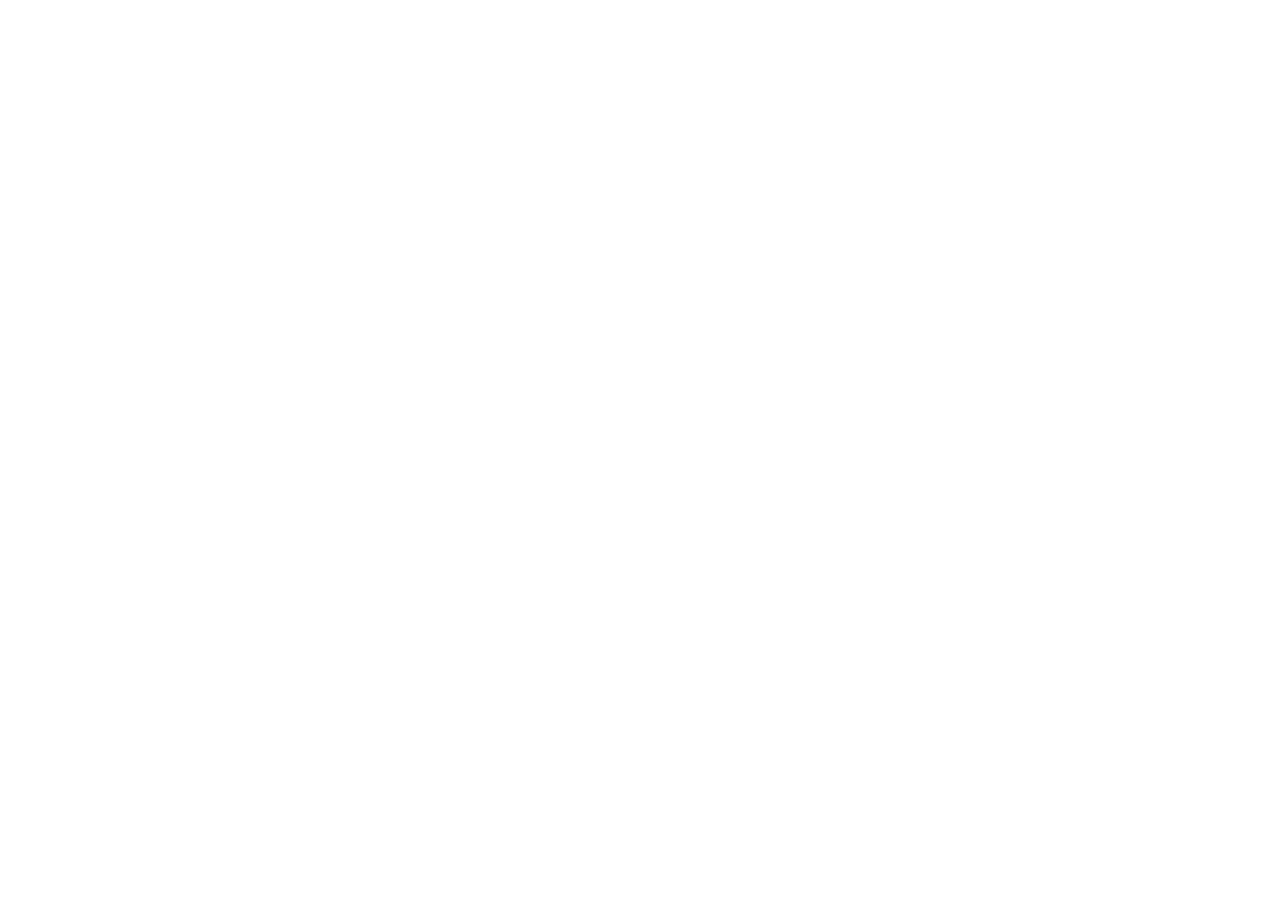
==== about.html @ 679f48a5 "HTML" ====
<!doctype html>
<html>
<head>
<meta charset="UTF-8">
<link rel="stylesheet" type="text/css" href="css/normalize.css">
<link rel="stylesheet" type="text/css" href="css/main.css">
<title>About</title>
</head>

<body>
</body>
</html>
---- css/main.css ----
@charset "UTF-8";
/* CSS Document */
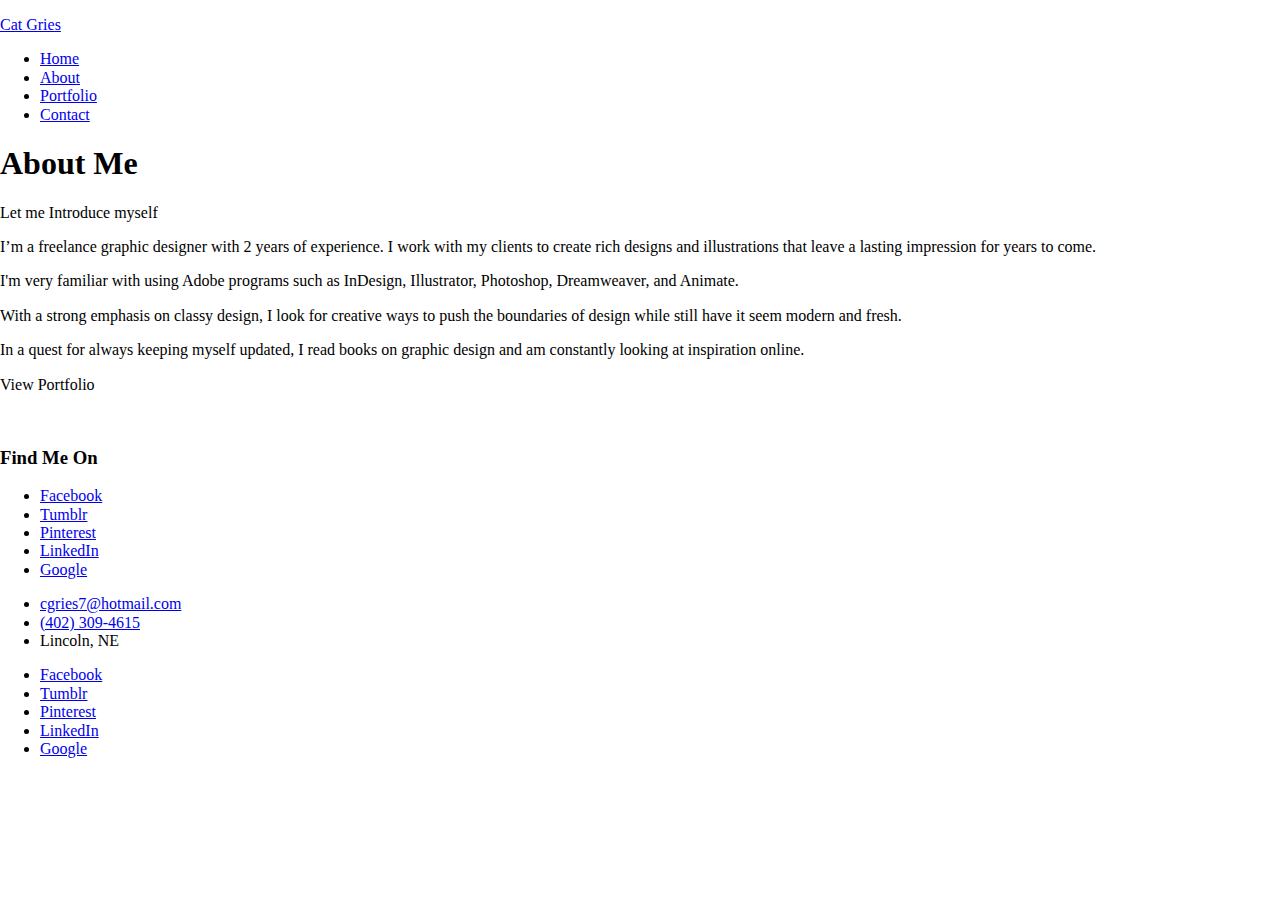
==== commit e0e4b0c1: "HTML" ====
--- a/about.html
+++ b/about.html
@@ -8,5 +8,82 @@
 </head>
 
 <body>
+<!--===========================================================
+HEADER 
+============================================================-->
+<header class="wrapper">
+	<div class="row">
+		<p class="f-left"><a href="index.html">Cat Gries</a></p>
+		<nav class="f-right">
+			<ul>
+				<li><a href="index.html">Home</a></li>
+				<li><a href="#">About</a></li>
+				<li><a href="portfolio.html">Portfolio</a></li>
+				<li><a href="contact.html">Contact</a></li>
+			</ul>
+		</nav>
+	</div>
+</header>
+<!--===========================================================
+BODY
+============================================================-->
+<section class="bg-blue">
+	<div class="wrapper">
+		<div class="bg-white">
+			<header>
+				<h1>About Me</h1>
+				<p>Let me Introduce myself</p>
+			</header>
+			<div class="row">
+				<div class="f-left">
+					<p>I’m a freelance graphic designer with 2 years of experience. I work with my clients to create rich designs and illustrations that leave a lasting		impression for years to come.</p>
+					<p>I'm very familiar with using Adobe programs such as  InDesign, Illustrator, Photoshop, Dreamweaver, and Animate.</p>
+					<p>With a strong emphasis on classy design, I look for 	creative ways to push the boundaries of design while still have it seem modern and fresh.</p>
+					<p>In a quest for always keeping myself updated, I read books on graphic design and am constantly looking at inspiration online.</p>
+					<p><a>View Portfolio</a></p>
+				</div>
+				<div class="f-right">
+					<img>
+					<section>
+						<header>
+							<h3>Find Me On</h3>
+						</header>
+						<ul>
+							<li><a href="https://www.facebook.com/" target="_blank"><span>Facebook</span></a></li>
+							<li><a href="https://www.tumblr.com/" target="_blank"><span>Tumblr</span></a></li>
+							<li><a href="https://www.pinterest.com/" target="_blank"><span>Pinterest</span></a></li>
+							<li><a href="https://www.linkedin.com/feed/" target="_blank"><span>LinkedIn</span></a></li>
+							<li><a href="https://www.google.com/" target="_blank"><span>Google</span></a></li>
+						</ul>
+					</section>
+				</div>
+			</div>
+		</div>
+	</div>
+</section>
+<!--===========================================================
+FOOTER
+============================================================-->
+<footer class="bg-gold">
+	<div class="wrapper row">
+		<div class="f-left">
+			<ul>
+				<li><a href="mailto:cgries7@hotmail.com">cgries7@hotmail.com</a></li>
+				<li><a href="tel:14023094615">(402) 309-4615</a></li>
+				<li>Lincoln, NE</li>
+			</ul>
+		</div>
+		<div class="f-right">
+			<ul>
+				<li><a href="https://www.facebook.com/" target="_blank"><span>Facebook</span></a></li>
+				<li><a href="https://www.tumblr.com/" target="_blank"><span>Tumblr</span></a></li>
+				<li><a href="https://www.pinterest.com/" target="_blank"><span>Pinterest</span></a></li>
+				<li><a href="https://www.linkedin.com/feed/" target="_blank"><span>LinkedIn</span></a></li>
+				<li><a href="https://www.google.com/" target="_blank"><span>Google</span></a></li>
+			</ul>
+		</div>
+	</div>
+</footer>
+
 </body>
 </html>
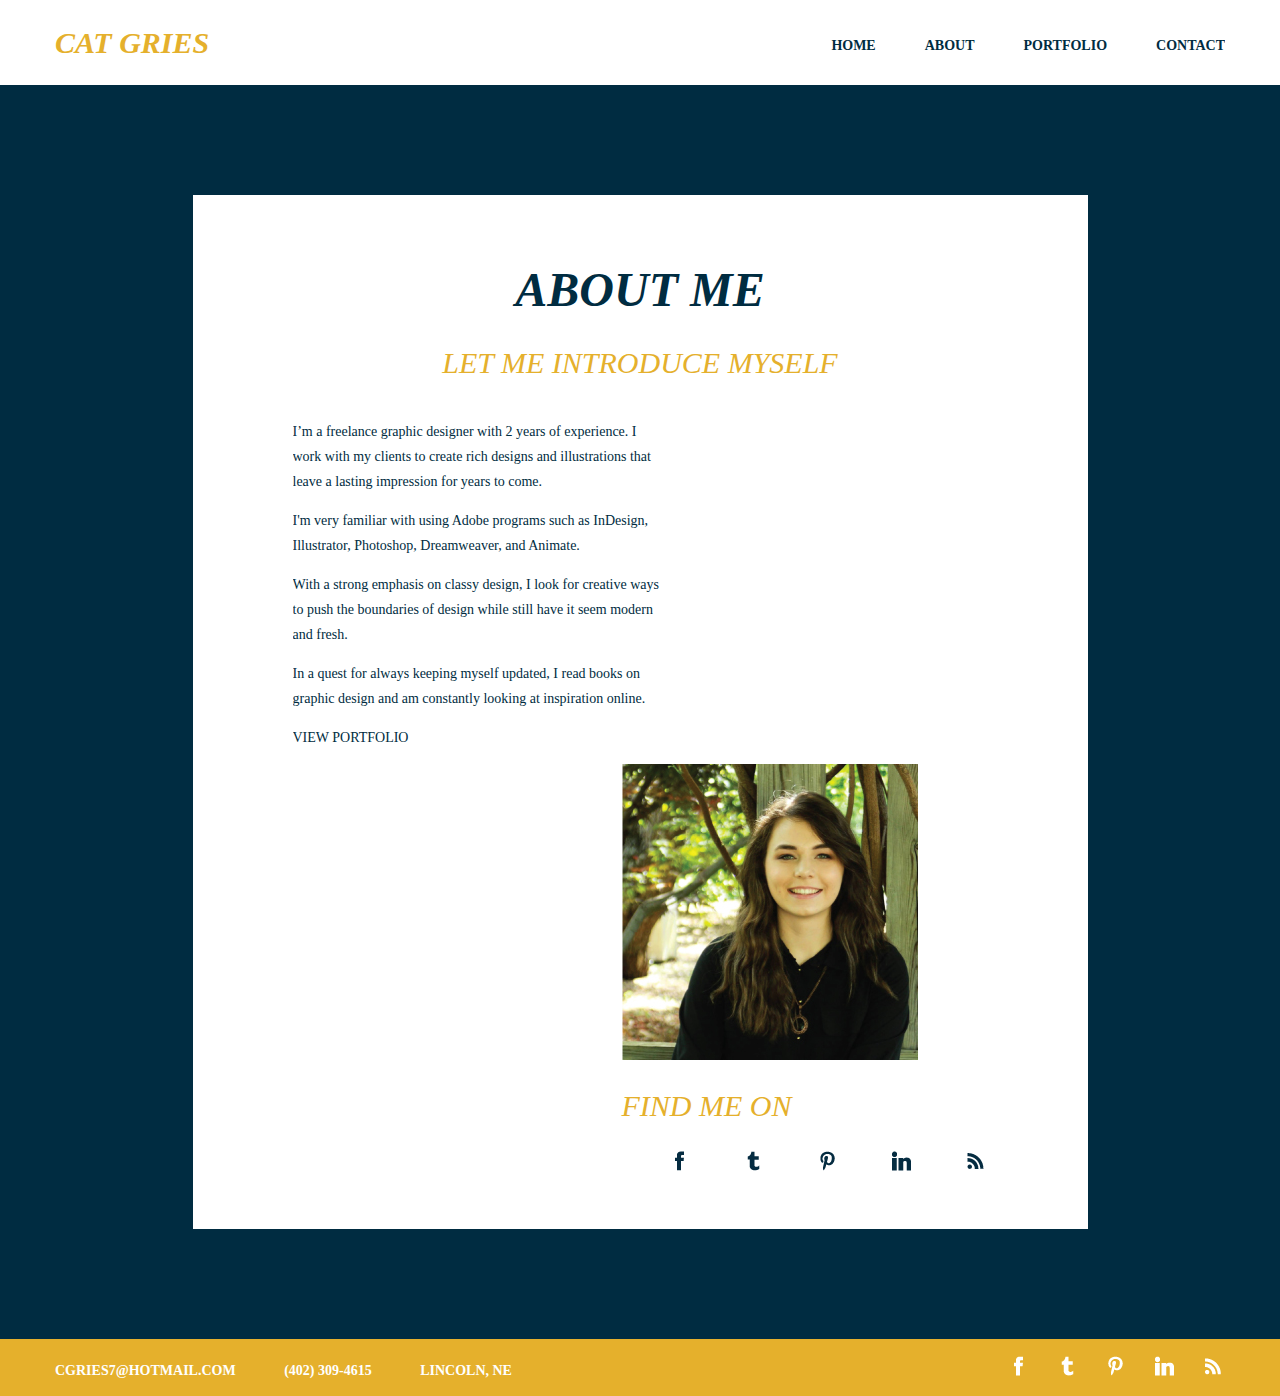
==== commit 97743326: "CSS" ====
--- a/about.html
+++ b/about.html
@@ -13,7 +13,9 @@
 ============================================================-->
 <header class="wrapper">
 	<div class="row">
-		<p class="f-left"><a href="index.html">Cat Gries</a></p>
+		<div class="f-left">
+			<p><a href="index.html">Cat Gries</a></p>
+		</div>
 		<nav class="f-right">
 			<ul>
 				<li><a href="index.html">Home</a></li>
@@ -29,24 +31,24 @@
 ============================================================-->
 <section class="bg-blue">
 	<div class="wrapper">
-		<div class="bg-white">
+		<div class="bg-white" id="about-white-bg">
 			<header>
 				<h1>About Me</h1>
 				<p>Let me Introduce myself</p>
 			</header>
 			<div class="row">
 				<div class="f-left">
-					<p>I’m a freelance graphic designer with 2 years of experience. I work with my clients to create rich designs and illustrations that leave a lasting		impression for years to come.</p>
+					<p>I’m a freelance graphic designer with 2 years of experience. I work with my clients to create rich designs and illustrations that leave a lasting impression for years to come.</p>
 					<p>I'm very familiar with using Adobe programs such as  InDesign, Illustrator, Photoshop, Dreamweaver, and Animate.</p>
 					<p>With a strong emphasis on classy design, I look for 	creative ways to push the boundaries of design while still have it seem modern and fresh.</p>
 					<p>In a quest for always keeping myself updated, I read books on graphic design and am constantly looking at inspiration online.</p>
-					<p><a>View Portfolio</a></p>
+					<p><a href="portfolio.html">View Portfolio</a></p>
 				</div>
 				<div class="f-right">
-					<img>
+					<img src="img/profile.jpg" alt="Profile picture of Catherine Gries.">
 					<section>
 						<header>
-							<h3>Find Me On</h3>
+							<h2>Find Me On</h2>
 						</header>
 						<ul>
 							<li><a href="https://www.facebook.com/" target="_blank"><span>Facebook</span></a></li>
--- a/css/main.css
+++ b/css/main.css
@@ -1,3 +1,320 @@
 @charset "UTF-8";
 /* CSS Document */
 
+*{
+	-webkit-box-sizing: border-box;
+	-moz-box-sizing: border-box;
+	-o-box-sizing: border-box;
+	-ms-box-sizing: border-box;
+	box-sizing: border-box;
+	font-family: Open Sans;
+	color: #002C41; 
+}
+
+/*--------------------------------------------------------------
+>>> TABLE OF CONTENTS:
+----------------------------------------------------------------
+1.0 - Typography
+	1.1 - Headings
+	1.2 - Body Copy
+	1.3 - Buttons
+	1.4 - Forms
+	1.5 - Lists
+	1.6 - Tables
+2.0 - Navigation Menus
+	2.1 - Main
+	2.2 - Sub
+	2.3 - Footer
+3.0 - Content
+	3.1 - Site Structure
+	3.2	- Site Header
+	3.3	- Site Footer
+4.0 - Media
+5.0 - Utility
+	5.1 - Text Sizes
+	5.2 - Colors
+	5.3 - Alignments
+--------------------------------------------------------------*/
+
+/*--------------------------------------------------------------
+1.0 - Typography
+-------------------------------------------------------------- */
+nav a, h1, .f-right h2, header p, p a {
+	font-family: Playfair Display;	
+}
+
+h1, header p, .f-right h2 {
+	font-style: italic;
+}
+
+h1, h2, header p, a, footer {
+	text-transform: uppercase;
+}
+
+header li, footer li, footer .f-right a, .bg-white .f-right li, .bg-white .f-right a {
+	display: inline-block;
+}
+
+header p a, header p, .f-right h2 {
+	color: #E5B02C;
+}
+
+#about-white-bg, .wrapper {
+	margin: 0 auto;
+}
+
+.f-right h2, header p {
+	font-size: 30px;
+}
+
+p, nav a, footer {
+	font-size: 14px;
+}
+
+h1, header .f-left p, footer li {
+	font-weight: 900;
+}
+
+span {
+	display: none;
+}
+
+h1, header p {
+	text-align: center;
+}
+
+#home h1, #home header p {
+	text-align: left;
+} 
+
+header .f-left p a:hover, footer .f-left a:hover {
+	color: #002C41;
+}
+
+nav a:hover {
+	color: #E5B02C;
+}
+
+/*1.1 - Headings*/
+h1 {
+	font-size: 48px;
+}
+
+.bg-white h2 {
+	font-weight: normal;
+}
+
+/*1.2 - Body Copy*/
+p {
+	line-height: 25px;
+}
+
+/*1.3 - Buttons*/
+a {
+	text-decoration: none;
+}
+
+/*1.5 - Lists*/
+
+header li {
+	font-weight: 600;
+}
+
+footer li, footer a {
+	color: #fff;
+}
+
+/*--------------------------------------------------------------
+2.0 - Navigation Menus
+-------------------------------------------------------------- */
+
+
+/*--------------------------------------------------------------
+3.0 - Content
+-------------------------------------------------------------- */
+/*3.1 - Site Structure*/
+.wrapper {
+	width: 1170px;
+	padding: 110px 0;
+}
+
+.f-left {
+	float: left;
+}
+
+.f-right {
+	float: right;
+}
+
+.row {
+	overflow: auto;
+}
+
+#home {
+	height: 83vh;
+	min-height: 250px;
+}
+
+.hover-parent {
+	position: relative;
+	top: 0; 
+	left: 0;
+	width: 371px;
+	height: 357px;
+	float: left;
+	margin-right: 28px;
+}
+
+.hover-parent:last-child {
+	margin-right: 0;
+	float: right;
+}
+
+.hover-content {
+	display: none;
+}
+
+.hover-parent:hover .hover-content {
+	background-color: rgba(255, 255, 255, 0.5);
+	text-align: center;
+	color: #002C41;
+	padding-top: 33%;
+	width: 100%;
+	height: 100%;
+	display: block;
+	position: absolute;
+	top: 0;
+	left: 0;
+}
+
+.f-left li {
+	padding-right: 45px;
+}
+
+.f-right li {
+	padding-left: 45px;
+}
+
+footer .f-right li {
+	padding-left: 20px;
+}
+
+.bg-white li a {
+	padding-right: 20px;
+}
+
+#home .bg-white {
+	width: 730px;
+}
+
+.bg-white {
+	width: 895px;
+}
+
+#home h1, #home p{
+	padding: 0 30px;
+}
+
+ul {
+	padding-left: 0;
+}
+
+#about-white-bg .f-left {
+	width: 371px;
+}
+
+header.wrapper, footer div.wrapper {
+	padding: 0;
+}
+
+nav li {
+	margin-top: 20px;
+}
+
+footer .f-left li {
+	margin-top: 10px;
+}
+
+
+/*--------------------------------------------------------------
+4.0 - Media
+-------------------------------------------------------------- */
+footer .f-right a, .bg-white .f-right a {
+	width: 25px;
+	height: 25px;
+}
+
+footer .f-right li:first-child a {
+	background: url(../img/icon-facebook.png) no-repeat 0 0;
+}
+
+footer .f-right li:nth-child(2) a {
+	background: url(../img/icon-tumblr.png) no-repeat 0 0;
+}
+
+footer .f-right li:nth-child(3) a {
+	background: url(../img/icon-pinterest.png)no-repeat 0 0;
+}
+
+footer .f-right li:nth-child(4) a {
+	background: url(../img/icon-linked-in.png)no-repeat 0 0;
+}
+
+footer .f-right li:last-child a {
+	background: url(../img/icon-google.png)no-repeat 0 0;
+}
+
+.bg-white .f-right li:first-child a {
+	background: url(../img/icon-about-facebook.png) no-repeat 0 0;
+}
+
+.bg-white .f-right li:nth-child(2) a {
+	background: url(../img/icon-about-tumblr.png) no-repeat 0 0;
+}
+
+.bg-white .f-right li:nth-child(3) a {
+	background: url(../img/icon-about-pinterest.png) no-repeat 0 0;
+}
+
+.bg-white .f-right li:nth-child(4) a {
+	background: url(../img/icon-about-linked-in.png) no-repeat 0 0;
+}
+
+.bg-white .f-right li:last-child a {
+	background: url(../img/icon-about-google.png) no-repeat 0 0;
+}
+
+footer .f-right li a:hover, .bg-white .f-right li a:hover {
+	background-position: 0 -25px;
+}
+
+/*--------------------------------------------------------------
+5.0 - Utility
+-------------------------------------------------------------- */
+.bg-blue {
+	background-color: #002C41;
+}
+
+.bg-gold {
+	background-color:  #E5B02C; 
+}
+
+.bg-grey {
+	background-color: #EEEEEE;
+}
+
+.bg-white {
+	background-color: #fff;
+	padding: 35px 7px;
+}
+
+#about-white-bg {
+	padding: 35px 100px;
+}
+
+
+
+
+
+
+
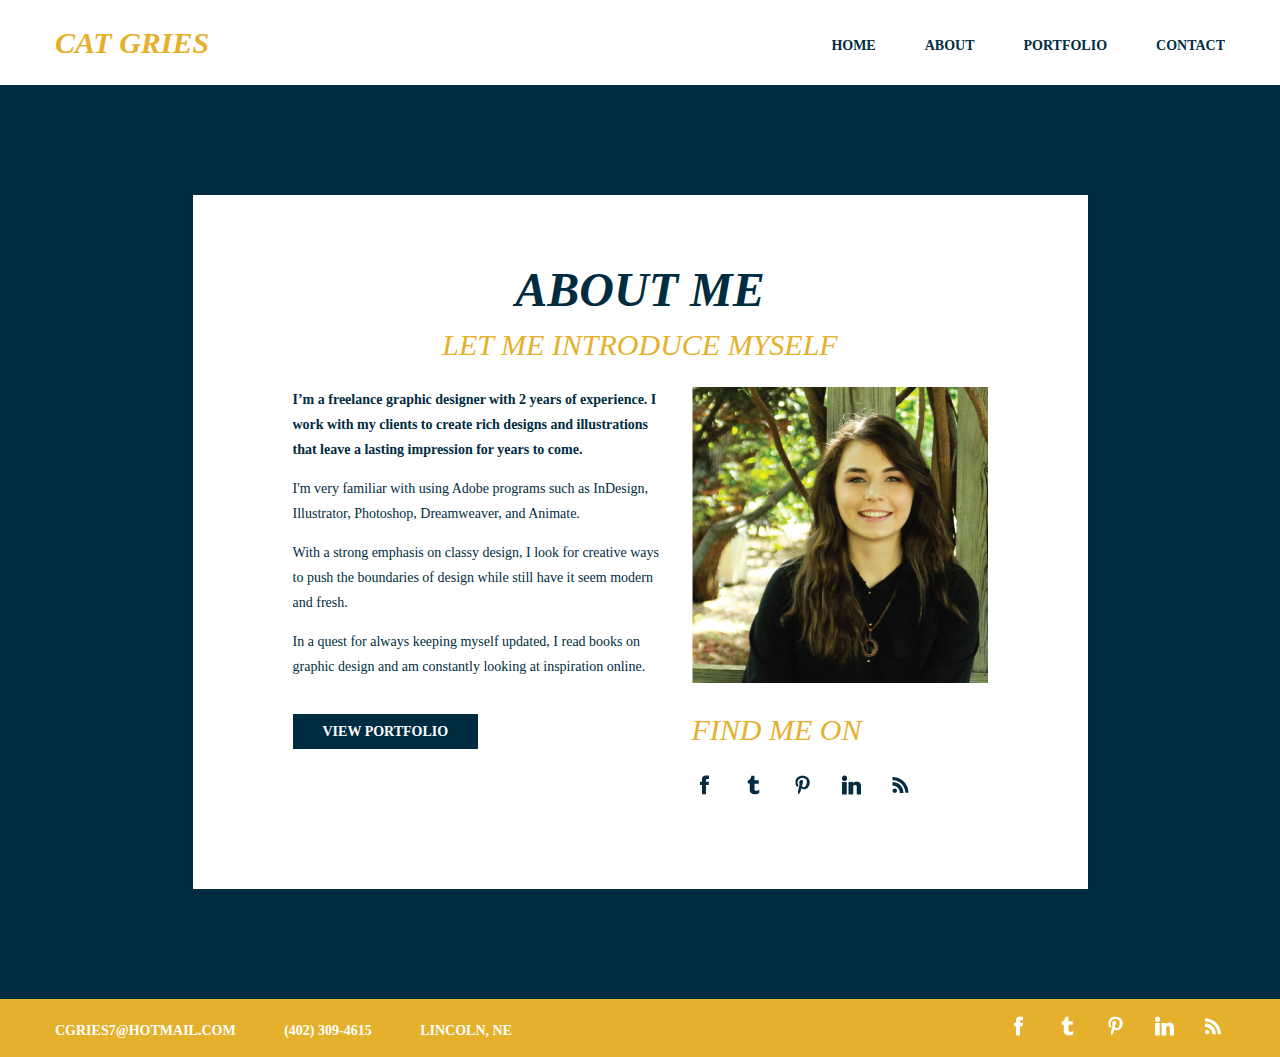
==== commit c824834c: "CSS" ====
--- a/about.html
+++ b/about.html
@@ -71,7 +71,7 @@
 		<div class="f-left">
 			<ul>
 				<li><a href="mailto:cgries7@hotmail.com">cgries7@hotmail.com</a></li>
-				<li><a href="tel:14023094615">(402) 309-4615</a></li>
+				<li><a href="+tel:14023094615">(402) 309-4615</a></li>
 				<li>Lincoln, NE</li>
 			</ul>
 		</div>
--- a/css/main.css
+++ b/css/main.css
@@ -31,9 +31,6 @@
 	3.3	- Site Footer
 4.0 - Media
 5.0 - Utility
-	5.1 - Text Sizes
-	5.2 - Colors
-	5.3 - Alignments
 --------------------------------------------------------------*/
 
 /*--------------------------------------------------------------
@@ -51,15 +48,23 @@
 	text-transform: uppercase;
 }
 
-header li, footer li, footer .f-right a, .bg-white .f-right li, .bg-white .f-right a {
+header li, footer li, footer .f-right a, .bg-white .f-right li, .bg-white .f-right a, placeholder {
 	display: inline-block;
 }
 
-header p a, header p, .f-right h2 {
+header p a, header p, .f-right h2, nav a:hover {
 	color: #E5B02C;
 }
 
-#about-white-bg, .wrapper {
+header .f-left p a:hover, footer .f-left a:hover, .hover-parent:hover .hover-content {
+	color: #002C41;
+}
+
+.bg-blue .f-left a, .bg-grey p a, footer li, footer a {
+	color: #fff;
+}
+
+#about-white-bg, .wrapper, form, #portfolio div div.row:last-child {
 	margin: 0 auto;
 }
 
@@ -71,28 +76,28 @@
 	font-size: 14px;
 }
 
-h1, header .f-left p, footer li {
+.bg-blue .f-left p:first-child, .bg-blue .f-left a, .bg-grey p a {
+	font-weight: bold;
+}
+
+h1, header .f-left p, footer li, .bg-grey h2 {
 	font-weight: 900;
 }
 
-span {
-	display: none;
-}
-
-h1, header p {
+h1, header p, .hover-parent:hover .hover-content {
 	text-align: center;
 }
 
-#home h1, #home header p {
+#home h1, #home header p, #card h1, #card p {
 	text-align: left;
 } 
 
-header .f-left p a:hover, footer .f-left a:hover {
-	color: #002C41;
-}
-
-nav a:hover {
-	color: #E5B02C;
+span, .hover-content, label {
+	display: none;
+}
+
+.hover-parent:hover .hover-content, textarea {
+	width: 100%;
 }
 
 /*1.1 - Headings*/
@@ -104,30 +109,78 @@
 	font-weight: normal;
 }
 
+.bg-grey h2 {
+	font-size: 44px;
+}
+
 /*1.2 - Body Copy*/
 p {
 	line-height: 25px;
 }
 
+.bg-grey header > p {
+	padding-bottom:  80px;
+}
+
 /*1.3 - Buttons*/
 a {
 	text-decoration: none;
 }
 
-/*1.5 - Lists*/
-
+/*1.4 - Forms*/
+form {
+	width: 830px;
+}
+
+input {
+	width: 400px;
+	height: 45px;
+	margin-right: 25px;
+}
+
+textarea {
+	height: 225px;
+	margin-top: 35px;
+	padding-top: 15px;
+}
+
+input, textarea {
+	text-indent: 15px;
+	border: none;
+}
+
+::-webkit-input-placeholder { 
+  text-transform: uppercase;
+  color: #002C41;
+  font-size: 14px;
+  font-weight: 100;
+}
+::-moz-placeholder { 
+  text-transform: uppercase;
+  color: #002C41;
+  font-size: 14px;
+  font-weight: 100;
+}
+:-ms-input-placeholder { 
+  text-transform: uppercase;
+  color: #002C41;
+  font-size: 14px;
+  font-weight: 100;
+}
+:-moz-placeholder { 
+  text-transform: uppercase;
+  color: #002C41;
+  font-size: 14px;
+  font-weight: 100;
+}
+
+
+/*--------------------------------------------------------------
+2.0 - Navigation Menus
+-------------------------------------------------------------- */
 header li {
 	font-weight: 600;
 }
-
-footer li, footer a {
-	color: #fff;
-}
-
-/*--------------------------------------------------------------
-2.0 - Navigation Menus
--------------------------------------------------------------- */
-
 
 /*--------------------------------------------------------------
 3.0 - Content
@@ -138,11 +191,11 @@
 	padding: 110px 0;
 }
 
-.f-left {
+.f-left, .hover-parent {
 	float: left;
 }
 
-.f-right {
+.f-right, .hover-parent:last-child {
 	float: right;
 }
 
@@ -156,41 +209,54 @@
 }
 
 .hover-parent {
-	position: relative;
-	top: 0; 
+	position: relative; 
+	height: 357px;
+	margin-right: 28px;
+}
+
+.hover-parent, .hover-parent:hover .hover-content {
+	top: 0;
 	left: 0;
-	width: 371px;
-	height: 357px;
-	float: left;
-	margin-right: 28px;
-}
-
-.hover-parent:last-child {
+}
+
+input:last-of-type, .hover-parent:last-child {
 	margin-right: 0;
-	float: right;
-}
-
-.hover-content {
-	display: none;
 }
 
 .hover-parent:hover .hover-content {
 	background-color: rgba(255, 255, 255, 0.5);
-	text-align: center;
-	color: #002C41;
 	padding-top: 33%;
-	width: 100%;
 	height: 100%;
 	display: block;
 	position: absolute;
-	top: 0;
-	left: 0;
+}
+
+/*Padding & Margin*/
+
+#about-white-bg {
+	padding: 35px 100px 72px 100px;
+}
+
+#home h1, #home p{
+	padding: 0 30px;
+}
+
+.bg-blue .f-left a, .bg-grey p a {
+	padding: 10px 30px;
+}
+
+header.wrapper, footer div.wrapper {
+	padding: 0;
 }
 
 .f-left li {
 	padding-right: 45px;
 }
 
+.bg-white li {
+	padding-right: 20px;
+}
+
 .f-right li {
 	padding-left: 45px;
 }
@@ -199,8 +265,16 @@
 	padding-left: 20px;
 }
 
-.bg-white li a {
-	padding-right: 20px;
+ul, .bg-white li {
+	padding-left: 0;
+}
+
+nav li {
+	margin-top: 20px;
+}
+
+footer .f-left li {
+	margin-top: 10px;
 }
 
 #home .bg-white {
@@ -211,30 +285,51 @@
 	width: 895px;
 }
 
-#home h1, #home p{
-	padding: 0 30px;
-}
-
-ul {
-	padding-left: 0;
-}
-
-#about-white-bg .f-left {
+#about-white-bg .f-left, .hover-parent {
 	width: 371px;
 }
 
-header.wrapper, footer div.wrapper {
-	padding: 0;
-}
-
-nav li {
-	margin-top: 20px;
-}
-
-footer .f-left li {
-	margin-top: 10px;
-}
-
+.bg-blue .f-left p:last-child, .bg-grey p, #portfolio div div.row:last-child {
+	margin-top: 40px;
+}
+
+h1 {
+	margin-bottom: 15px;
+}
+
+#about-white-bg header > p, .bg-grey header > p, .bg-grey h1, .bg-blue .f-left p:first-child {
+	margin-top: 0;
+}
+ 
+#portfolio div div.row:last-child {
+	width: 775px;
+}
+
+#portfolio .row {
+	padding: 5px 0;
+}
+
+#card .f-right {
+	width: 528px;
+	padding-left: 40px;
+}
+
+#card header p {
+	padding-bottom: 0;
+	margin-bottom: 0;
+}
+
+#card div.f-right > p {
+	margin-top: 25px;
+}
+
+#card div.f-right img {
+	padding-top: 114px;
+}
+
+#card div.f-right img:last-child {
+	padding-top: 40px;
+}
 
 /*--------------------------------------------------------------
 4.0 - Media
@@ -291,16 +386,16 @@
 /*--------------------------------------------------------------
 5.0 - Utility
 -------------------------------------------------------------- */
-.bg-blue {
+.bg-blue, .bg-blue .f-left a, .bg-grey p a {
 	background-color: #002C41;
 }
 
-.bg-gold {
-	background-color:  #E5B02C; 
+.bg-gold, .bg-blue .f-left a:hover, .bg-grey p a:hover {
+	background-color: #E5B02C; 
 }
 
 .bg-grey {
-	background-color: #EEEEEE;
+	background-color: #EEE;
 }
 
 .bg-white {
@@ -308,13 +403,4 @@
 	padding: 35px 7px;
 }
 
-#about-white-bg {
-	padding: 35px 100px;
-}
-
-
-
-
-
-
-
+
